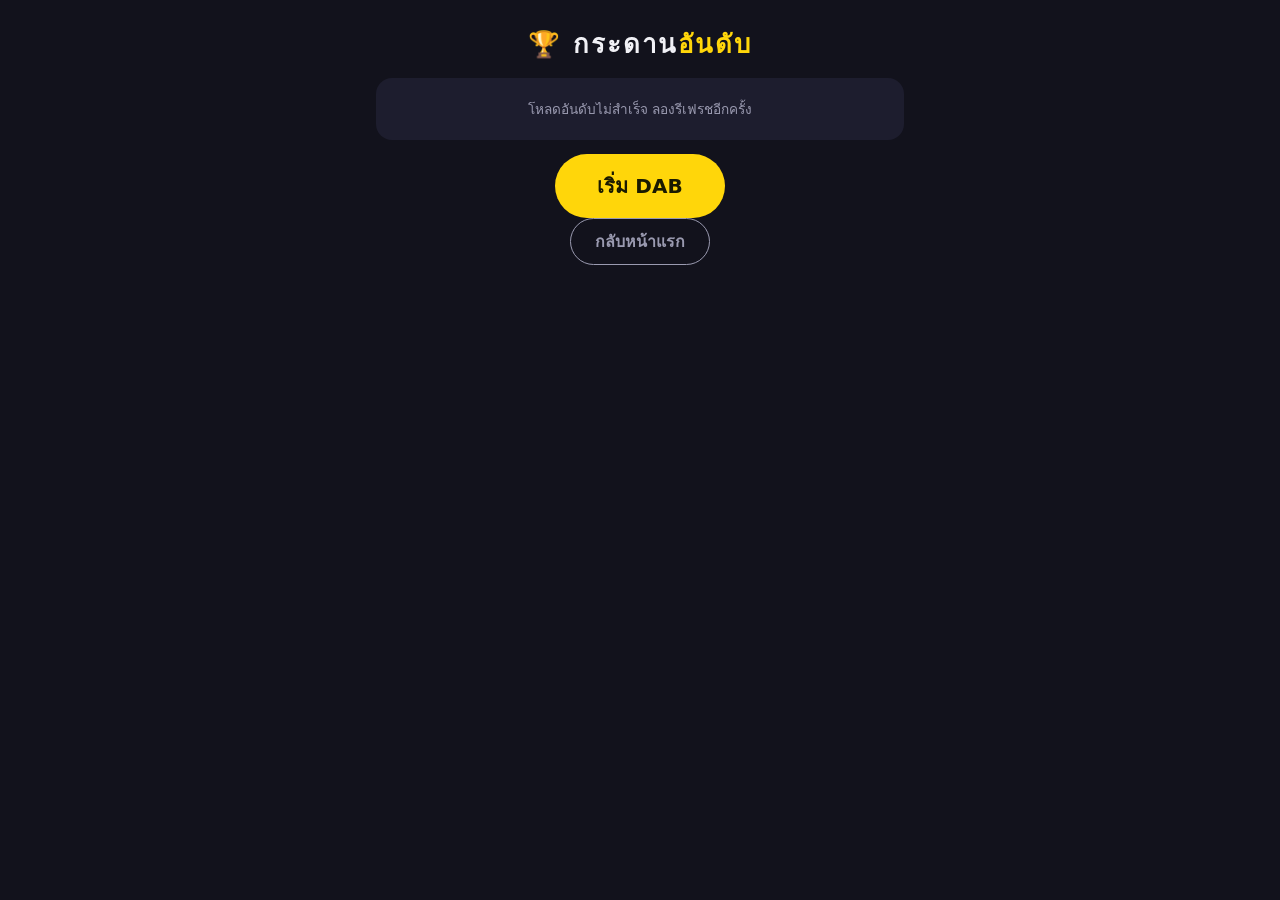
==== frontend/pages/leaderboard.html @ ca43a13d "feat: เพิ่ม frontend ตรวจจับท่า Dab ด้วย MediaPipe - เปิดกล้องและวาดโครงกระดูก 33 จุดแบบเรียลไทม์ - " ====
<!DOCTYPE html>
<html lang="th">
<head>
  <meta charset="UTF-8" />
  <meta name="viewport" content="width=device-width, initial-scale=1.0" />
  <title>กระดานอันดับ — DAB DETECTOR</title>
  <link rel="stylesheet" href="../css/style.css" />
</head>
<body>
  <div class="container">
    <h1 style="font-size:1.6rem">🏆 กระดาน<span class="accent">อันดับ</span></h1>

    <div class="card">
      <div id="board"><div class="spinner"></div></div>
    </div>

    <p><a class="btn btn-primary" href="play.html">เริ่ม DAB</a></p>
    <p><a class="btn btn-secondary" href="../index.html">กลับหน้าแรก</a></p>
  </div>

  <script type="module">
    import { fetchTopScores } from "../js/api.js";

    const board = document.getElementById("board");
    // id ของคะแนนที่เพิ่งส่ง (Phase 5 จะเก็บหลัง POST) — ใช้ไฮไลต์แถวตัวเอง
    const myId = Number(sessionStorage.getItem("myScoreId"));

    try {
      const scores = await fetchTopScores(20);
      if (scores.length === 0) {
        // Edge Case 11: กระดานว่าง — ชวนเล่น ไม่โชว์ตารางเปล่า
        board.innerHTML = `<p style="font-size:1.1rem">ยังไม่มีใครกล้า — เป็นคนแรกเลยไหม? 😏</p>`;
      } else {
        board.innerHTML = `<table class="board">
          <tr><th>#</th><th>ชื่อ</th><th style="text-align:right">คะแนน</th><th style="text-align:right">ครั้ง</th></tr>
          ${scores.map((s, i) => `
            <tr${s.id === myId ? ' style="outline:2px solid var(--accent);border-radius:6px"' : ""}>
              <td>${["🥇","🥈","🥉"][i] ?? i + 1}</td>
              <td>${s.nickname}</td>
              <td class="score-col">${s.score.toFixed(1)}</td>
              <td style="text-align:right;color:var(--muted)">${s.dab_count}</td>
            </tr>`).join("")}
        </table>`;
      }
    } catch {
      board.innerHTML = `<p class="notice">โหลดอันดับไม่สำเร็จ ลองรีเฟรชอีกครั้ง</p>`;
    }
  </script>
</body>
</html>
---- frontend/css/style.css ----
/* ธีมหลัก DAB DETECTOR — มืดแบบเกม เน้นปุ่มเดียวใหญ่ๆ */
* { margin: 0; padding: 0; box-sizing: border-box; }

:root {
  --bg: #12121c;
  --card: #1d1d2e;
  --accent: #ffd60a;
  --accent2: #06d6a0;
  --danger: #ef476f;
  --text: #f1f1f6;
  --muted: #9a9ab0;
}

body {
  background: var(--bg);
  color: var(--text);
  font-family: "Segoe UI", "Prompt", system-ui, sans-serif;
  min-height: 100vh;
  display: flex;
  flex-direction: column;
  align-items: center;
}

.container { width: 100%; max-width: 560px; padding: 24px 16px; text-align: center; }

h1 { font-size: 2.4rem; letter-spacing: 2px; }
h1 .accent { color: var(--accent); }
.tagline { color: var(--muted); margin: 8px 0 20px; }

.card {
  background: var(--card);
  border-radius: 16px;
  padding: 20px;
  margin: 14px 0;
}

/* ปุ่ม */
.btn {
  display: inline-block;
  border: none;
  border-radius: 999px;
  padding: 16px 42px;
  font-size: 1.25rem;
  font-weight: 700;
  cursor: pointer;
  text-decoration: none;
  transition: transform 0.1s;
}
.btn:active { transform: scale(0.96); }
.btn-primary { background: var(--accent); color: #1a1a00; }
.btn-secondary { background: transparent; color: var(--muted); border: 1px solid var(--muted); font-size: 1rem; padding: 10px 24px; }
.btn:disabled { opacity: 0.5; cursor: wait; }

/* ข้อความความเป็นส่วนตัว — ต้องเห็นก่อนกดปุ่มเปิดกล้อง */
.privacy-note {
  background: rgba(6, 214, 160, 0.12);
  border: 1px solid var(--accent2);
  color: var(--accent2);
  border-radius: 10px;
  padding: 12px;
  font-size: 0.9rem;
  margin: 14px 0;
}
.notice { color: var(--muted); font-size: 0.85rem; }

/* กล้อง + canvas ทับกัน และ mirror ทั้งคู่ */
.stage {
  position: relative;
  width: 100%;
  aspect-ratio: 4 / 3;
  background: #000;
  border-radius: 16px;
  overflow: hidden;
}
.stage video, .stage canvas {
  position: absolute;
  inset: 0;
  width: 100%;
  height: 100%;
  object-fit: cover;
  transform: scaleX(-1);   /* ภาพกระจก — จำไว้ว่า left ของ MediaPipe อยู่ขวาจอ */
}
.stage canvas { z-index: 2; }

/* ป้ายสถานะ / คะแนนสด ทับบนวิดีโอ */
.overlay {
  position: absolute;
  z-index: 3;
  left: 0; right: 0;
  display: flex;
  justify-content: center;
  pointer-events: none;
}
.overlay.top { top: 10px; }
.overlay.bottom { bottom: 10px; }
.badge {
  background: rgba(0, 0, 0, 0.65);
  border-radius: 999px;
  padding: 8px 18px;
  font-size: 1rem;
  font-weight: 600;
}
.badge.ok { color: var(--accent2); }
.badge.warn { color: var(--accent); }

.live-score {
  font-size: 2rem;
  font-weight: 800;
  color: var(--accent);
  text-shadow: 0 2px 8px #000;
}

/* Debug Panel — ใช้ตอนจูนค่า (Phase 3) */
.debug-panel {
  position: absolute;
  z-index: 4;
  top: 10px; right: 10px;
  background: rgba(0, 0, 0, 0.75);
  border-radius: 10px;
  padding: 10px 12px;
  text-align: left;
  font-family: monospace;
  font-size: 0.72rem;
  color: #8f8;
  pointer-events: auto;
}
.debug-panel h4 { color: #fff; font-size: 0.75rem; margin-bottom: 4px; }

/* leaderboard */
table.board { width: 100%; border-collapse: collapse; }
table.board td, table.board th { padding: 10px 8px; text-align: left; }
table.board tr:nth-child(even) { background: rgba(255, 255, 255, 0.04); }
table.board .score-col { text-align: right; color: var(--accent); font-weight: 700; }

/* หน้า error กล้อง */
.error-box { border: 1px solid var(--danger); }
.error-box h2 { color: var(--danger); margin-bottom: 8px; }
.error-box ol { text-align: left; margin: 12px 0 12px 24px; color: var(--muted); }

.hidden { display: none !important; }

/* loading spinner */
.spinner {
  width: 42px; height: 42px;
  margin: 16px auto;
  border: 4px solid var(--card);
  border-top-color: var(--accent);
  border-radius: 50%;
  animation: spin 0.8s linear infinite;
}
@keyframes spin { to { transform: rotate(360deg); } }

@media (max-width: 480px) {
  h1 { font-size: 1.8rem; }
  .btn-primary { width: 100%; }
}
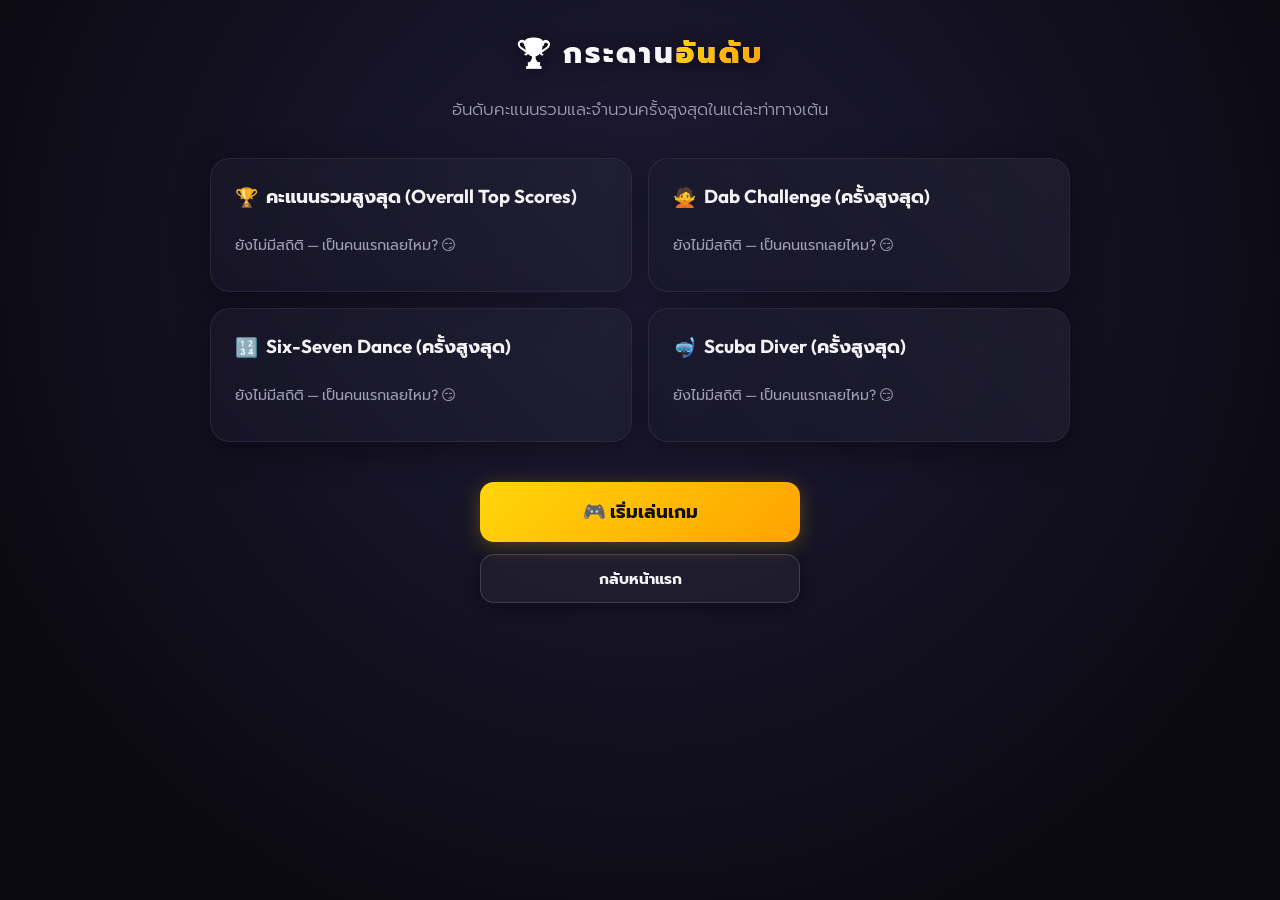
==== commit a9093c59: "feat: Add full backend auth, multi-pose detection, high-score leaderboards, docker compose, and upda" ====
--- a/frontend/pages/leaderboard.html
+++ b/frontend/pages/leaderboard.html
@@ -3,47 +3,85 @@
 <head>
   <meta charset="UTF-8" />
   <meta name="viewport" content="width=device-width, initial-scale=1.0" />
-  <title>กระดานอันดับ — DAB DETECTOR</title>
+  <title>กระดานอันดับ — DANCE DETECTOR</title>
   <link rel="stylesheet" href="../css/style.css" />
 </head>
 <body>
-  <div class="container">
-    <h1 style="font-size:1.6rem">🏆 กระดาน<span class="accent">อันดับ</span></h1>
+  <div class="container" style="max-width: 900px;">
+    <h1 style="font-size:1.8rem; margin-bottom: 6px;">🏆 กระดาน<span class="accent">อันดับ</span></h1>
+    <p class="tagline" style="margin-bottom: 20px;">อันดับคะแนนรวมและจำนวนครั้งสูงสุดในแต่ละท่าทางเต้น</p>
 
-    <div class="card">
-      <div id="board"><div class="spinner"></div></div>
+    <!-- Grid 4 ตารางผู้นำ -->
+    <div id="leaderboards-grid" style="display: grid; grid-template-columns: repeat(auto-fit, minmax(380px, 1fr)); gap: 16px;">
+      <div class="card"><div class="spinner"></div></div>
     </div>
 
-    <p><a class="btn btn-primary" href="play.html">เริ่ม DAB</a></p>
-    <p><a class="btn btn-secondary" href="../index.html">กลับหน้าแรก</a></p>
+    <div style="margin: 24px 0; display: flex; flex-direction: column; gap: 12px; align-items: center;">
+      <a class="btn btn-primary" href="play.html" style="width: 100%; max-width: 320px;">🎮 เริ่มเล่นเกม</a>
+      <a class="btn btn-secondary" href="../index.html" style="width: 100%; max-width: 320px;">กลับหน้าแรก</a>
+    </div>
   </div>
 
   <script type="module">
-    import { fetchTopScores } from "../js/api.js";
+    import { fetchLeaderboards } from "../js/api.js";
 
-    const board = document.getElementById("board");
-    // id ของคะแนนที่เพิ่งส่ง (Phase 5 จะเก็บหลัง POST) — ใช้ไฮไลต์แถวตัวเอง
+    const grid = document.getElementById("leaderboards-grid");
     const myId = Number(sessionStorage.getItem("myScoreId"));
 
+    function renderTable(list, type = "score") {
+      if (!list || list.length === 0) {
+        return `<p class="notice" style="font-size:0.9rem; padding: 12px 0;">ยังไม่มีสถิติ — เป็นคนแรกเลยไหม? 😏</p>`;
+      }
+      return `<table class="board">
+        <tr><th>#</th><th>ชื่อผู้เล่น</th><th style="text-align:right">${type === "score" ? "คะแนนรวม" : "จำนวนครั้ง"}</th></tr>
+        ${list.map((s, i) => `
+          <tr${s.id === myId ? ' style="outline:2px solid var(--accent);border-radius:6px;background:rgba(255,214,10,0.15)"' : ""}>
+            <td>${["🥇","🥈","🥉"][i] ?? (i + 1)}</td>
+            <td><strong>${s.nickname}</strong></td>
+            <td style="text-align:right; font-weight:700; color:var(--accent)">
+              ${type === "score" ? Number(s.score).toFixed(0) : `${s.count ?? s.dab_count ?? 0} ครั้ง`}
+            </td>
+          </tr>`).join("")}
+      </table>`;
+    }
+
     try {
-      const scores = await fetchTopScores(20);
-      if (scores.length === 0) {
-        // Edge Case 11: กระดานว่าง — ชวนเล่น ไม่โชว์ตารางเปล่า
-        board.innerHTML = `<p style="font-size:1.1rem">ยังไม่มีใครกล้า — เป็นคนแรกเลยไหม? 😏</p>`;
-      } else {
-        board.innerHTML = `<table class="board">
-          <tr><th>#</th><th>ชื่อ</th><th style="text-align:right">คะแนน</th><th style="text-align:right">ครั้ง</th></tr>
-          ${scores.map((s, i) => `
-            <tr${s.id === myId ? ' style="outline:2px solid var(--accent);border-radius:6px"' : ""}>
-              <td>${["🥇","🥈","🥉"][i] ?? i + 1}</td>
-              <td>${s.nickname}</td>
-              <td class="score-col">${s.score.toFixed(1)}</td>
-              <td style="text-align:right;color:var(--muted)">${s.dab_count}</td>
-            </tr>`).join("")}
-        </table>`;
-      }
+      const data = await fetchLeaderboards(10);
+      grid.innerHTML = `
+        <!-- ตารางที่ 1: คะแนนรวมสูงสุด -->
+        <div class="card" style="text-align:left;">
+          <h3 style="margin-bottom:12px; display:flex; align-items:center; gap:8px;">
+            <span>🏆</span> คะแนนรวมสูงสุด (Overall Top Scores)
+          </h3>
+          ${renderTable(data.overall, "score")}
+        </div>
+
+        <!-- ตารางที่ 2: ท่า Dab (จำนวนครั้งสูงสุด) -->
+        <div class="card" style="text-align:left;">
+          <h3 style="margin-bottom:12px; display:flex; align-items:center; gap:8px;">
+            <span>🙅</span> Dab Challenge (ครั้งสูงสุด)
+          </h3>
+          ${renderTable(data.dab, "count")}
+        </div>
+
+        <!-- ตารางที่ 3: ท่า Six-Seven (จำนวนครั้งสูงสุด) -->
+        <div class="card" style="text-align:left;">
+          <h3 style="margin-bottom:12px; display:flex; align-items:center; gap:8px;">
+            <span>🔢</span> Six-Seven Dance (ครั้งสูงสุด)
+          </h3>
+          ${renderTable(data.six_seven, "count")}
+        </div>
+
+        <!-- ตารางที่ 4: ท่า Scuba Diver (จำนวนครั้งสูงสุด) -->
+        <div class="card" style="text-align:left;">
+          <h3 style="margin-bottom:12px; display:flex; align-items:center; gap:8px;">
+            <span>🤿</span> Scuba Diver (ครั้งสูงสุด)
+          </h3>
+          ${renderTable(data.scuba, "count")}
+        </div>
+      `;
     } catch {
-      board.innerHTML = `<p class="notice">โหลดอันดับไม่สำเร็จ ลองรีเฟรชอีกครั้ง</p>`;
+      grid.innerHTML = `<div class="card"><p class="notice">โหลดกระดานอันดับไม่สำเร็จ ลองรีเฟรชอีกครั้ง</p></div>`;
     }
   </script>
 </body>
--- a/frontend/css/style.css
+++ b/frontend/css/style.css
@@ -1,76 +1,207 @@
-/* ธีมหลัก DAB DETECTOR — มืดแบบเกม เน้นปุ่มเดียวใหญ่ๆ */
-* { margin: 0; padding: 0; box-sizing: border-box; }
+@import url('https://fonts.googleapis.com/css2?family=Outfit:wght@400;600;800&family=Prompt:wght@300;400;600;700&display=swap');
+
+/* ═══ ธีมพรีเมียม DANCE DETECTOR — มืดแนว Sci-Fi เกมอาร์เคด ═══ */
+* { 
+  margin: 0; 
+  padding: 0; 
+  box-sizing: border-box; 
+}
 
 :root {
-  --bg: #12121c;
-  --card: #1d1d2e;
+  --bg: #0b0a12;
+  --bg-gradient: radial-gradient(circle at 50% 30%, #1e1b36 0%, #0b0a12 80%);
+  --card: rgba(25, 23, 42, 0.65);
+  --card-border: rgba(255, 255, 255, 0.08);
   --accent: #ffd60a;
-  --accent2: #06d6a0;
-  --danger: #ef476f;
-  --text: #f1f1f6;
-  --muted: #9a9ab0;
+  --accent-glow: rgba(255, 214, 10, 0.25);
+  --accent2: #00f5d4;
+  --accent2-glow: rgba(0, 245, 212, 0.35);
+  --danger: #ff5d8f;
+  --danger-glow: rgba(255, 93, 143, 0.3);
+  --text: #f3f3f7;
+  --muted: #a09eb5;
+  --glow-speed: 2s;
 }
 
 body {
   background: var(--bg);
+  background-image: var(--bg-gradient);
   color: var(--text);
-  font-family: "Segoe UI", "Prompt", system-ui, sans-serif;
+  font-family: "Outfit", "Prompt", system-ui, -apple-system, sans-serif;
   min-height: 100vh;
   display: flex;
   flex-direction: column;
   align-items: center;
-}
-
-.container { width: 100%; max-width: 560px; padding: 24px 16px; text-align: center; }
-
-h1 { font-size: 2.4rem; letter-spacing: 2px; }
-h1 .accent { color: var(--accent); }
-.tagline { color: var(--muted); margin: 8px 0 20px; }
-
+  overflow-x: hidden;
+}
+
+.container { 
+  width: 100%; 
+  max-width: 580px; 
+  padding: 32px 20px; 
+  text-align: center; 
+  display: flex;
+  flex-direction: column;
+  gap: 16px;
+  animation: fadeIn 0.6s ease-out;
+}
+
+/* คอนเทนเนอร์ขนาดใหญ่พิเศษสำหรับหน้าเล่น เพื่อขยายหน้ากล้อง */
+.container.container-wide { 
+  max-width: 1080px; 
+}
+
+h1 { 
+  font-size: 2.8rem; 
+  font-weight: 800;
+  letter-spacing: 3px; 
+  text-transform: uppercase;
+  background: linear-gradient(135deg, #ffffff 40%, #c4c1e0 100%);
+  -webkit-background-clip: text;
+  -webkit-text-fill-color: transparent;
+  filter: drop-shadow(0 2px 8px rgba(0,0,0,0.5));
+  margin-bottom: 4px;
+}
+h1 .accent { 
+  color: var(--accent); 
+  background: linear-gradient(135deg, var(--accent) 0%, #ff9e00 100%);
+  -webkit-background-clip: text;
+  -webkit-text-fill-color: transparent;
+}
+.tagline { 
+  color: var(--muted); 
+  font-size: 1.05rem;
+  margin: 0px 0 10px; 
+  font-weight: 300;
+}
+
+/* ดีไซน์การ์ดแบบ Glassmorphism */
 .card {
   background: var(--card);
-  border-radius: 16px;
-  padding: 20px;
-  margin: 14px 0;
-}
-
-/* ปุ่ม */
+  backdrop-filter: blur(16px);
+  -webkit-backdrop-filter: blur(16px);
+  border: 1px solid var(--card-border);
+  border-radius: 20px;
+  padding: 24px;
+  box-shadow: 0 8px 32px 0 rgba(0, 0, 0, 0.37);
+  transition: all 0.3s cubic-bezier(0.4, 0, 0.2, 1);
+  position: relative;
+  overflow: hidden;
+}
+.card::before {
+  content: "";
+  position: absolute;
+  top: 0;
+  left: 0;
+  width: 100%;
+  height: 100%;
+  background: linear-gradient(225deg, rgba(255,255,255,0.03) 0%, rgba(255,255,255,0) 100%);
+  pointer-events: none;
+}
+.card:hover {
+  border-color: rgba(255, 255, 255, 0.15);
+  box-shadow: 0 12px 40px 0 rgba(0, 0, 0, 0.5);
+}
+
+/* ปุ่มสไตล์ Arcade */
 .btn {
-  display: inline-block;
+  display: inline-flex;
+  align-items: center;
+  justify-content: center;
   border: none;
-  border-radius: 999px;
-  padding: 16px 42px;
-  font-size: 1.25rem;
+  border-radius: 14px;
+  padding: 16px 36px;
+  font-size: 1.15rem;
   font-weight: 700;
   cursor: pointer;
   text-decoration: none;
-  transition: transform 0.1s;
-}
-.btn:active { transform: scale(0.96); }
-.btn-primary { background: var(--accent); color: #1a1a00; }
-.btn-secondary { background: transparent; color: var(--muted); border: 1px solid var(--muted); font-size: 1rem; padding: 10px 24px; }
-.btn:disabled { opacity: 0.5; cursor: wait; }
-
-/* ข้อความความเป็นส่วนตัว — ต้องเห็นก่อนกดปุ่มเปิดกล้อง */
+  transition: all 0.25s cubic-bezier(0.4, 0, 0.2, 1);
+  box-shadow: 0 4px 15px rgba(0,0,0,0.3);
+}
+
+.btn-primary { 
+  background: linear-gradient(135deg, var(--accent) 0%, #ffa200 100%); 
+  color: #111003; 
+  box-shadow: 0 4px 20px var(--accent-glow);
+}
+.btn-primary:hover { 
+  transform: translateY(-2px);
+  box-shadow: 0 6px 24px rgba(255, 214, 10, 0.45);
+  filter: brightness(1.1);
+}
+.btn-primary:active {
+  transform: translateY(1px);
+}
+
+.btn-secondary { 
+  background: rgba(255, 255, 255, 0.04); 
+  color: var(--text); 
+  border: 1px solid rgba(255, 255, 255, 0.15); 
+  font-size: 0.95rem; 
+  padding: 12px 28px; 
+}
+.btn-secondary:hover {
+  background: rgba(255, 255, 255, 0.08);
+  border-color: rgba(255, 255, 255, 0.3);
+  transform: translateY(-1px);
+}
+.btn-secondary:active {
+  transform: translateY(1px);
+}
+.btn:disabled { 
+  opacity: 0.5; 
+  cursor: wait; 
+}
+
+/* ข้อความความเป็นส่วนตัว */
 .privacy-note {
-  background: rgba(6, 214, 160, 0.12);
-  border: 1px solid var(--accent2);
+  background: rgba(0, 245, 212, 0.06);
+  border: 1px solid rgba(0, 245, 212, 0.25);
   color: var(--accent2);
-  border-radius: 10px;
-  padding: 12px;
-  font-size: 0.9rem;
-  margin: 14px 0;
-}
-.notice { color: var(--muted); font-size: 0.85rem; }
-
-/* กล้อง + canvas ทับกัน และ mirror ทั้งคู่ */
+  border-radius: 12px;
+  padding: 14px;
+  font-size: 0.92rem;
+  line-height: 1.5;
+  box-shadow: 0 0 15px rgba(0, 245, 212, 0.05);
+}
+.notice { 
+  color: var(--muted); 
+  font-size: 0.88rem; 
+  line-height: 1.4;
+}
+
+/* ═══ ส่วนการแสดงผลกล้องและตรวจจับ (Stage Area) ═══ */
+.play-layout {
+  display: grid;
+  grid-template-columns: 1.5fr 1fr;
+  gap: 28px;
+  text-align: left;
+  margin-top: 12px;
+  width: 100%;
+}
+
+.play-main {
+  display: flex;
+  flex-direction: column;
+  gap: 16px;
+}
+
+.play-sidebar {
+  display: flex;
+  flex-direction: column;
+  gap: 20px;
+}
+
+/* กล้องหลักขยายขนาดใหญ่ขึ้น */
 .stage {
   position: relative;
   width: 100%;
   aspect-ratio: 4 / 3;
   background: #000;
-  border-radius: 16px;
+  border-radius: 24px;
   overflow: hidden;
+  border: 2px solid rgba(255, 255, 255, 0.08);
+  box-shadow: 0 20px 50px rgba(0, 0, 0, 0.6);
 }
 .stage video, .stage canvas {
   position: absolute;
@@ -78,79 +209,557 @@
   width: 100%;
   height: 100%;
   object-fit: cover;
-  transform: scaleX(-1);   /* ภาพกระจก — จำไว้ว่า left ของ MediaPipe อยู่ขวาจอ */
-}
-.stage canvas { z-index: 2; }
-
-/* ป้ายสถานะ / คะแนนสด ทับบนวิดีโอ */
+  transform: scaleX(-1);
+}
+.stage canvas { 
+  z-index: 2; 
+}
+
+/* การจัดวางป้ายสถานะทับบนวิดีโอแบบไม่ทับซ้อนกัน */
 .overlay {
   position: absolute;
   z-index: 3;
-  left: 0; right: 0;
-  display: flex;
-  justify-content: center;
   pointer-events: none;
-}
-.overlay.top { top: 10px; }
-.overlay.bottom { bottom: 10px; }
+  display: flex;
+  align-items: center;
+}
+.overlay.top { 
+  top: 16px; 
+  left: 16px;
+}
+.overlay.top-right {
+  top: 16px;
+  right: 16px;
+}
+
+/* ป้ายสถานะแบบไม่บดบังสายตา */
 .badge {
-  background: rgba(0, 0, 0, 0.65);
-  border-radius: 999px;
-  padding: 8px 18px;
-  font-size: 1rem;
+  background: rgba(11, 10, 18, 0.85);
+  border: 1px solid rgba(255, 255, 255, 0.1);
+  color: #fff;
+  border-radius: 12px;
+  padding: 10px 20px;
+  font-size: 0.95rem;
   font-weight: 600;
-}
-.badge.ok { color: var(--accent2); }
-.badge.warn { color: var(--accent); }
-
+  backdrop-filter: blur(8px);
+  -webkit-backdrop-filter: blur(8px);
+  box-shadow: 0 4px 15px rgba(0, 0, 0, 0.4);
+  transition: all 0.3s ease;
+  display: inline-flex;
+  align-items: center;
+  gap: 8px;
+}
+.badge.ok { 
+  color: var(--accent2); 
+  border-color: var(--accent2);
+  box-shadow: 0 0 15px var(--accent2-glow);
+}
+.badge.warn { 
+  color: var(--accent); 
+  border-color: var(--accent);
+  box-shadow: 0 0 15px var(--accent-glow);
+}
+
+/* คะแนนสดแบบแคปซูลนีออน */
+.live-score-pill {
+  background: rgba(11, 10, 18, 0.85);
+  border: 1px solid var(--accent);
+  border-radius: 12px;
+  padding: 8px 16px;
+  display: flex;
+  flex-direction: column;
+  align-items: center;
+  backdrop-filter: blur(8px);
+  -webkit-backdrop-filter: blur(8px);
+  box-shadow: 0 0 15px var(--accent-glow);
+}
+.live-score-pill .pill-label {
+  font-size: 0.65rem;
+  color: var(--muted);
+  text-transform: uppercase;
+  letter-spacing: 1px;
+}
 .live-score {
-  font-size: 2rem;
+  font-size: 1.8rem;
   font-weight: 800;
   color: var(--accent);
-  text-shadow: 0 2px 8px #000;
-}
-
-/* Debug Panel — ใช้ตอนจูนค่า (Phase 3) */
+  line-height: 1.1;
+}
+
+/* ═══ แผงควบคุมและดีบักในคอลัมน์ขวา ═══ */
+.status-card {
+  display: flex;
+  flex-direction: column;
+  align-items: center;
+  justify-content: center;
+  text-align: center;
+  padding: 32px 24px;
+}
+
+.counter-display {
+  display: flex;
+  flex-direction: column;
+  align-items: center;
+  gap: 8px;
+  margin-bottom: 16px;
+}
+.counter-label {
+  font-size: 1rem;
+  color: var(--muted);
+  text-transform: uppercase;
+  letter-spacing: 1px;
+}
+.counter-number-wrapper {
+  background: rgba(255, 255, 255, 0.02);
+  border: 1px solid rgba(255, 255, 255, 0.05);
+  border-radius: 20px;
+  width: 140px;
+  height: 140px;
+  display: flex;
+  align-items: center;
+  justify-content: center;
+  box-shadow: inset 0 4px 10px rgba(0,0,0,0.5);
+}
+.counter-number {
+  font-size: 4.8rem;
+  font-weight: 800;
+  color: var(--accent2);
+  text-shadow: 0 0 20px var(--accent2-glow);
+  transition: transform 0.15s cubic-bezier(0.175, 0.885, 0.32, 1.275);
+  display: inline-block;
+}
+
+/* แอนิเมชันป๊อป (Pulse) ตอนได้คะแนน */
+.pulse-active {
+  animation: counterBump 0.4s cubic-bezier(0.175, 0.885, 0.32, 1.275);
+}
+@keyframes counterBump {
+  0% { transform: scale(1); }
+  50% { transform: scale(1.3); color: var(--accent); text-shadow: 0 0 30px var(--accent-glow); }
+  100% { transform: scale(1); }
+}
+
+.play-instructions {
+  max-width: 240px;
+  margin-top: 10px;
+}
+
+/* แถบควบคุม */
+.controls-card {
+  display: grid;
+  grid-template-columns: 1fr 1fr;
+  gap: 12px;
+}
+.btn-toggle-debug {
+  background: rgba(255, 255, 255, 0.04);
+  color: var(--muted);
+  border: 1px solid rgba(255, 255, 255, 0.1);
+  font-size: 0.9rem;
+  padding: 14px;
+}
+.btn-toggle-debug.active {
+  background: rgba(255, 214, 10, 0.1);
+  border-color: var(--accent);
+  color: var(--accent);
+  box-shadow: 0 0 10px var(--accent-glow);
+}
+.btn-quit-game {
+  background: rgba(255, 93, 143, 0.1);
+  color: var(--danger);
+  border: 1px solid rgba(255, 93, 143, 0.2);
+  font-size: 0.95rem;
+  padding: 14px;
+}
+.btn-quit-game:hover {
+  background: rgba(255, 93, 143, 0.25);
+  border-color: var(--danger);
+  box-shadow: 0 0 15px var(--danger-glow);
+}
+
+/* แผงดีบั๊กแยกส่วนและพับเก็บได้ */
 .debug-panel {
+  background: rgba(11, 10, 18, 0.9);
+  border: 1px solid rgba(0, 245, 212, 0.2);
+  border-radius: 16px;
+  padding: 16px;
+  display: flex;
+  flex-direction: column;
+  gap: 12px;
+  box-shadow: 0 10px 30px rgba(0,0,0,0.5);
+  transition: all 0.3s ease;
+  max-height: 500px;
+  opacity: 1;
+  overflow: hidden;
+}
+.debug-panel.hidden-debug {
+  max-height: 0;
+  padding-top: 0;
+  padding-bottom: 0;
+  border-color: transparent;
+  opacity: 0;
+  pointer-events: none;
+  margin: 0;
+}
+.debug-header {
+  display: flex;
+  justify-content: space-between;
+  align-items: center;
+  border-bottom: 1px solid rgba(255, 255, 255, 0.08);
+  padding-bottom: 8px;
+}
+.debug-header h4 { 
+  color: var(--accent2); 
+  font-size: 0.8rem; 
+  font-weight: 600;
+  letter-spacing: 1px;
+}
+.btn-mini {
+  background: rgba(255, 255, 255, 0.05);
+  border: 1px solid rgba(255,255,255,0.15);
+  color: #fff;
+  border-radius: 6px;
+  padding: 4px 8px;
+  font-size: 0.65rem;
+  cursor: pointer;
+  font-family: inherit;
+  transition: all 0.2s;
+}
+.btn-mini:hover {
+  background: rgba(255, 255, 255, 0.12);
+  border-color: var(--accent2);
+}
+.debug-body {
+  font-family: 'Courier New', monospace;
+  font-size: 0.75rem;
+  color: #bbf7d0;
+  line-height: 1.6;
+}
+
+/* ═══ ตารางคะแนนลีดเดอร์บอร์ด ═══ */
+table.board { 
+  width: 100%; 
+  border-collapse: separate; 
+  border-spacing: 0 8px;
+  margin-top: 8px;
+}
+table.board th {
+  color: var(--muted);
+  font-weight: 600;
+  font-size: 0.85rem;
+  text-transform: uppercase;
+  letter-spacing: 1px;
+  padding: 8px 12px;
+}
+table.board tr {
+  transition: transform 0.2s;
+}
+table.board td { 
+  padding: 14px 12px; 
+  text-align: left; 
+  background: rgba(255, 255, 255, 0.02);
+  border-top: 1px solid rgba(255, 255, 255, 0.04);
+  border-bottom: 1px solid rgba(255, 255, 255, 0.04);
+}
+table.board td:first-child {
+  border-top-left-radius: 12px;
+  border-bottom-left-radius: 12px;
+  border-left: 1px solid rgba(255, 255, 255, 0.04);
+}
+table.board td:last-child {
+  border-top-right-radius: 12px;
+  border-bottom-right-radius: 12px;
+  border-right: 1px solid rgba(255, 255, 255, 0.04);
+}
+table.board tr:hover td { 
+  background: rgba(255, 255, 255, 0.05); 
+}
+table.board .score-col { 
+  text-align: right; 
+  color: var(--accent); 
+  font-weight: 700; 
+  font-size: 1.1rem;
+}
+
+/* กล่องความผิดพลาดกล้อง */
+.error-box { 
+  border: 1px solid rgba(255, 93, 143, 0.35) !important; 
+  box-shadow: 0 10px 30px var(--danger-glow);
+}
+.error-box h2 { 
+  color: var(--danger); 
+  margin-bottom: 12px; 
+  font-size: 1.5rem;
+}
+.error-box ol { 
+  text-align: left; 
+  margin: 16px 0 16px 24px; 
+  color: var(--muted); 
+  line-height: 1.7;
+}
+
+.hidden { 
+  display: none !important; 
+}
+
+/* โหลดเดอร์แอนิเมชัน */
+.spinner {
+  width: 48px; 
+  height: 48px;
+  margin: 24px auto;
+  border: 4px solid rgba(255, 255, 255, 0.05);
+  border-top-color: var(--accent2);
+  border-radius: 50%;
+  animation: spin 0.8s cubic-bezier(0.5, 0.1, 0.5, 0.9) infinite;
+  box-shadow: 0 0 15px rgba(0, 245, 212, 0.15);
+}
+@keyframes spin { 
+  to { transform: rotate(360deg); } 
+}
+
+@keyframes fadeIn {
+  from { opacity: 0; transform: translateY(10px); }
+  to { opacity: 1; transform: translateY(0); }
+}
+
+/* ═══ การแสดงผลบนอุปกรณ์เคลื่อนที่ ═══ */
+@media (max-width: 768px) {
+  .play-layout {
+    grid-template-columns: 1fr;
+    gap: 20px;
+  }
+  
+  .play-sidebar {
+    gap: 16px;
+  }
+
+  .stage {
+    aspect-ratio: 4 / 3;
+    border-radius: 16px;
+  }
+
+  .counter-number-wrapper {
+    width: 100px;
+    height: 100px;
+  }
+  .counter-number {
+    font-size: 3.5rem;
+  }
+  
+  .container {
+    padding: 20px 12px;
+  }
+  h1 { 
+    font-size: 2.1rem; 
+  }
+}
+
+/* ═══ UI ส่วนเสริมสำหรับ Phase 1: Game Loop, Timer & Modal ═══ */
+
+/* Countdown Overlay ทับจอวิดีโอ */
+.countdown-overlay {
   position: absolute;
-  z-index: 4;
-  top: 10px; right: 10px;
-  background: rgba(0, 0, 0, 0.75);
-  border-radius: 10px;
-  padding: 10px 12px;
+  inset: 0;
+  background: rgba(11, 10, 18, 0.75);
+  backdrop-filter: blur(8px);
+  z-index: 10;
+  display: flex;
+  align-items: center;
+  justify-content: center;
+  animation: fadeIn 0.2s ease-out;
+}
+.countdown-overlay span {
+  font-size: 8rem;
+  font-weight: 800;
+  color: var(--accent);
+  text-shadow: 0 0 40px var(--accent-glow);
+  animation: countdownPop 0.8s ease-in-out infinite;
+}
+@keyframes countdownPop {
+  0% { transform: scale(0.5); opacity: 0; }
+  50% { transform: scale(1.2); opacity: 1; }
+  100% { transform: scale(1); opacity: 0; }
+}
+
+/* แถบเวลา (Timer Bar) */
+.timer-container {
+  width: 100%;
+  display: flex;
+  flex-direction: column;
+  gap: 6px;
+}
+.timer-header {
+  display: flex;
+  justify-content: space-between;
+  align-items: center;
+}
+.timer-label {
+  font-size: 0.85rem;
+  color: var(--muted);
+  text-transform: uppercase;
+  letter-spacing: 1px;
+}
+.timer-seconds {
+  font-size: 1.2rem;
+  font-weight: 800;
+  color: var(--accent2);
+}
+.timer-bar-bg {
+  width: 100%;
+  height: 10px;
+  background: rgba(255, 255, 255, 0.08);
+  border-radius: 6px;
+  overflow: hidden;
+}
+.timer-bar-fill {
+  height: 100%;
+  width: 100%;
+  background: linear-gradient(90deg, var(--accent2) 0%, var(--accent) 100%);
+  transition: width 0.1s linear;
+  box-shadow: 0 0 10px var(--accent2-glow);
+}
+.timer-bar-fill.warning {
+  background: linear-gradient(90deg, var(--accent) 0%, var(--danger) 100%);
+  box-shadow: 0 0 10px var(--danger-glow);
+}
+
+/* Modal สรุปผลการเล่น */
+.modal-backdrop {
+  position: fixed;
+  inset: 0;
+  background: rgba(11, 10, 18, 0.85);
+  backdrop-filter: blur(12px);
+  -webkit-backdrop-filter: blur(12px);
+  z-index: 100;
+  display: flex;
+  align-items: center;
+  justify-content: center;
+  padding: 20px;
+  animation: fadeIn 0.3s cubic-bezier(0.4, 0, 0.2, 1);
+}
+.modal-card {
+  background: var(--card);
+  border: 1px solid var(--card-border);
+  border-radius: 24px;
+  padding: 32px;
+  max-width: 480px;
+  width: 100%;
+  box-shadow: 0 20px 60px rgba(0, 0, 0, 0.8);
+  text-align: center;
+}
+.modal-title {
+  font-size: 2rem;
+  color: var(--accent);
+  margin-bottom: 4px;
+}
+.modal-subtitle {
+  color: var(--muted);
+  font-size: 0.95rem;
+  margin-bottom: 24px;
+}
+
+.summary-stats {
+  display: grid;
+  grid-template-columns: 1fr 1fr 1fr;
+  gap: 12px;
+  margin-bottom: 24px;
+}
+.stat-box {
+  background: rgba(255, 255, 255, 0.03);
+  border: 1px solid rgba(255, 255, 255, 0.08);
+  border-radius: 16px;
+  padding: 14px 8px;
+  display: flex;
+  flex-direction: column;
+  align-items: center;
+}
+.stat-box.accent {
+  border-color: var(--accent);
+  background: rgba(255, 214, 10, 0.05);
+}
+.stat-value {
+  font-size: 1.8rem;
+  font-weight: 800;
+  color: #fff;
+}
+.stat-box.accent .stat-value {
+  color: var(--accent);
+}
+.stat-label {
+  font-size: 0.75rem;
+  color: var(--muted);
+  margin-top: 4px;
+}
+
+/* ฟอร์มบันทึกคะแนน */
+.save-score-section {
   text-align: left;
-  font-family: monospace;
-  font-size: 0.72rem;
-  color: #8f8;
-  pointer-events: auto;
-}
-.debug-panel h4 { color: #fff; font-size: 0.75rem; margin-bottom: 4px; }
-
-/* leaderboard */
-table.board { width: 100%; border-collapse: collapse; }
-table.board td, table.board th { padding: 10px 8px; text-align: left; }
-table.board tr:nth-child(even) { background: rgba(255, 255, 255, 0.04); }
-table.board .score-col { text-align: right; color: var(--accent); font-weight: 700; }
-
-/* หน้า error กล้อง */
-.error-box { border: 1px solid var(--danger); }
-.error-box h2 { color: var(--danger); margin-bottom: 8px; }
-.error-box ol { text-align: left; margin: 12px 0 12px 24px; color: var(--muted); }
-
-.hidden { display: none !important; }
-
-/* loading spinner */
-.spinner {
-  width: 42px; height: 42px;
-  margin: 16px auto;
-  border: 4px solid var(--card);
-  border-top-color: var(--accent);
-  border-radius: 50%;
-  animation: spin 0.8s linear infinite;
-}
-@keyframes spin { to { transform: rotate(360deg); } }
-
-@media (max-width: 480px) {
-  h1 { font-size: 1.8rem; }
-  .btn-primary { width: 100%; }
-}
+  background: rgba(255, 255, 255, 0.02);
+  border-radius: 16px;
+  padding: 20px;
+  border: 1px solid rgba(255, 255, 255, 0.05);
+}
+.save-score-section h3 {
+  font-size: 1.1rem;
+  color: #fff;
+  margin-bottom: 14px;
+}
+.input-group {
+  display: flex;
+  flex-direction: column;
+  gap: 6px;
+  margin-bottom: 12px;
+}
+.input-group label {
+  font-size: 0.85rem;
+  color: var(--muted);
+}
+.input-group input[type="text"],
+.input-group input[type="password"],
+.input-group input[type="email"],
+.modal-card input[type="text"],
+.modal-card input[type="password"],
+.modal-card input[type="email"] {
+  background: rgba(15, 23, 42, 0.9) !important;
+  border: 1.5px solid rgba(255, 255, 255, 0.15) !important;
+  border-radius: 10px !important;
+  padding: 12px 14px !important;
+  color: #fff !important;
+  font-family: inherit !important;
+  font-size: 0.95rem !important;
+  outline: none !important;
+  width: 100% !important;
+  box-sizing: border-box !important;
+  transition: border-color 0.2s, box-shadow 0.2s !important;
+}
+.input-group input:focus,
+.modal-card input:focus {
+  border-color: var(--accent2) !important;
+  box-shadow: 0 0 10px var(--accent2-glow) !important;
+}
+
+.auth-optional-box {
+  margin: 12px 0;
+  padding: 10px;
+  background: rgba(255, 255, 255, 0.02);
+  border-radius: 8px;
+}
+.checkbox-label {
+  font-size: 0.85rem;
+  color: var(--muted);
+  display: flex;
+  align-items: center;
+  gap: 8px;
+  cursor: pointer;
+}
+
+.modal-actions {
+  display: flex;
+  gap: 12px;
+  margin-top: 16px;
+}
+.modal-actions .btn {
+  flex: 1;
+  padding: 12px;
+  font-size: 1rem;
+}
+
